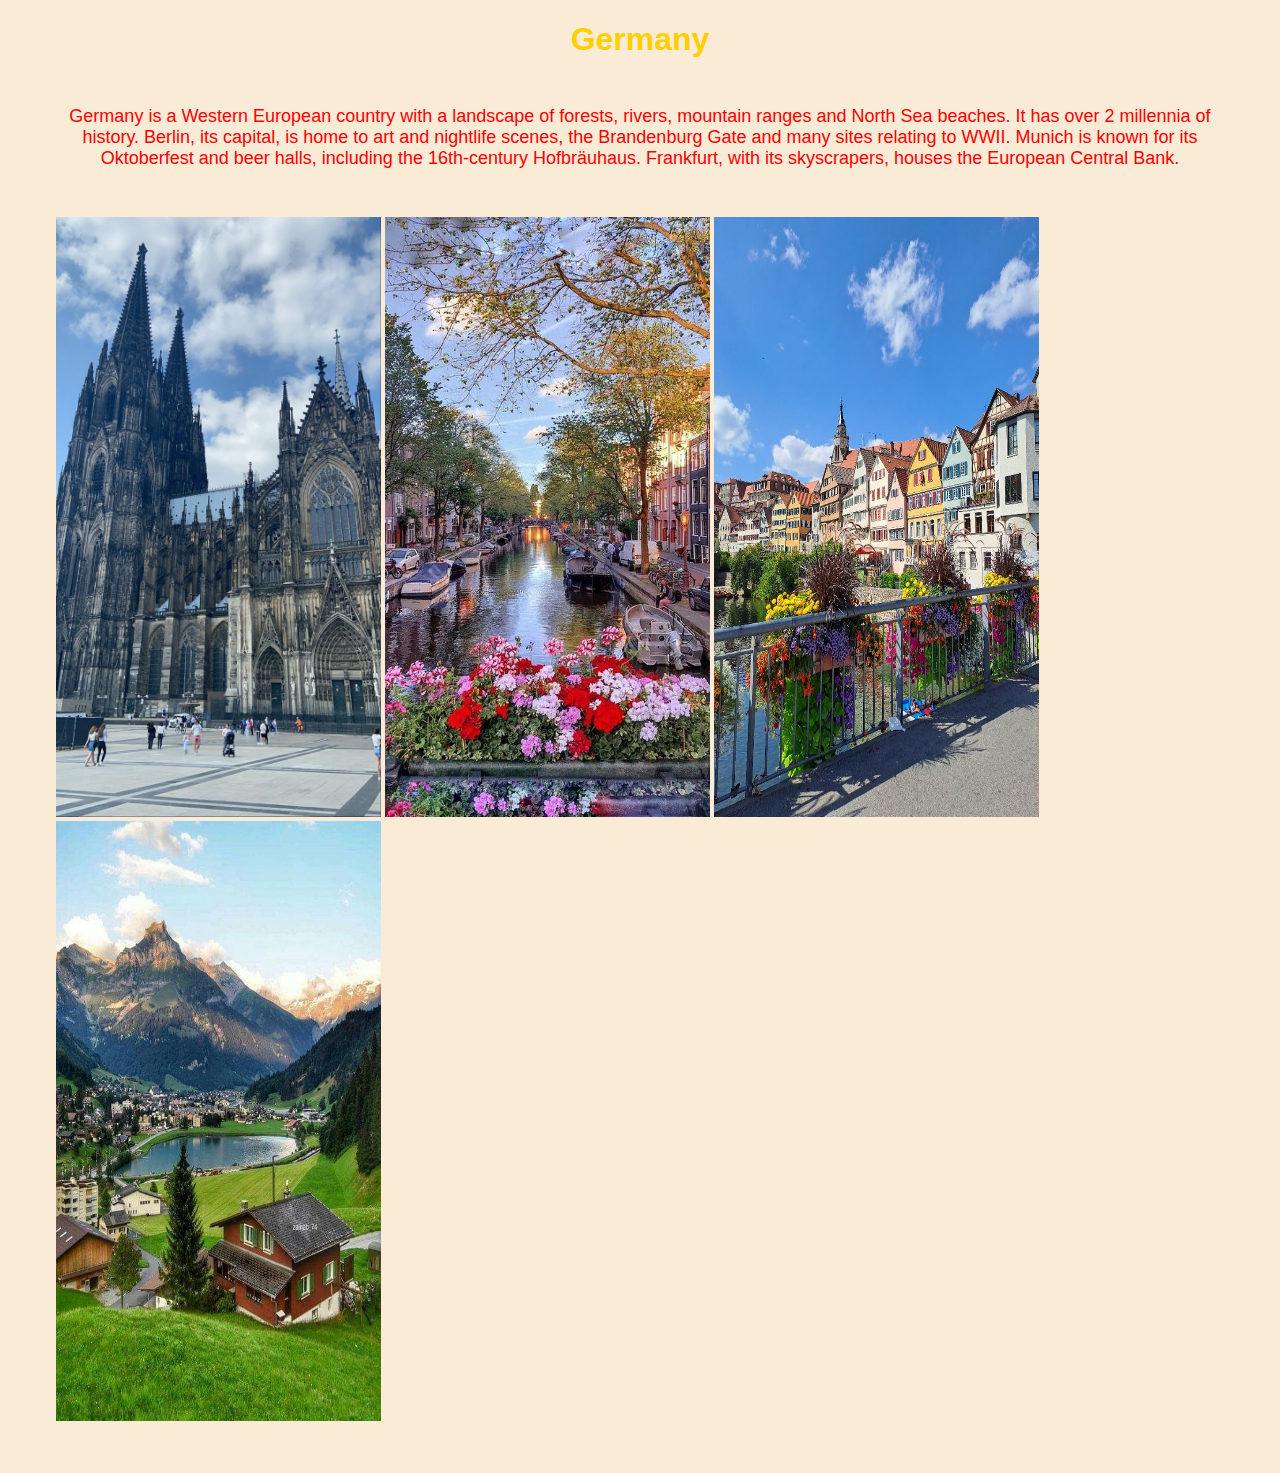
==== germany.html @ 8bdd0658 "code structure" ====
<!DOCTYPE html>
<html lang="en">
<head>
    <meta charset="UTF-8">
    <meta name="viewport" content="width=device-width, initial-scale=1.0">
    <title>Germany</title>
    <link rel="stylesheet" href="german.css">
</head>
<body>
    <h1>Germany</h1>
    <p>Germany is a Western European country with a landscape of forests, rivers, mountain ranges and North Sea beaches. It has over 2 millennia of history. Berlin, its capital, is home to art and nightlife scenes, the Brandenburg Gate and many sites relating to WWII. Munich is known for its Oktoberfest and beer halls, including the 16th-century Hofbräuhaus. Frankfurt, with its skyscrapers, houses the European Central Bank.</p>
    <div><img src="images/Köln dom.jpeg" alt="Image of South Africa"/>
    <img src="images/Stadt - Germany - WÜRZBURG - Panorama im Winter-01.jpeg" alt="Image of South Africa"/>
    <img src="images/📍🇩🇪.jpeg" alt="Image of South Africa"/>
    <img src="images/bc76da41-9f47-4736-9048-60ec5823859b.jpeg" alt="Image of South Africa"/></div>
</body>
</html>
---- german.css ----
body{
    background-color: antiquewhite;
}

h1 {
    text-align: center;
    font-family: Verdana, Geneva, Tahoma, sans-serif;
    color: #ffcf00;
    border: 10px;
}
p {
    margin: 48px;
    text-align: center;
    font-family: Verdana, Geneva, Tahoma, sans-serif;
    color:red;
    font-size: 18px;
}
img{
width: 325px;
height: 600px;
}
div, p {
    margin: 48px;
}
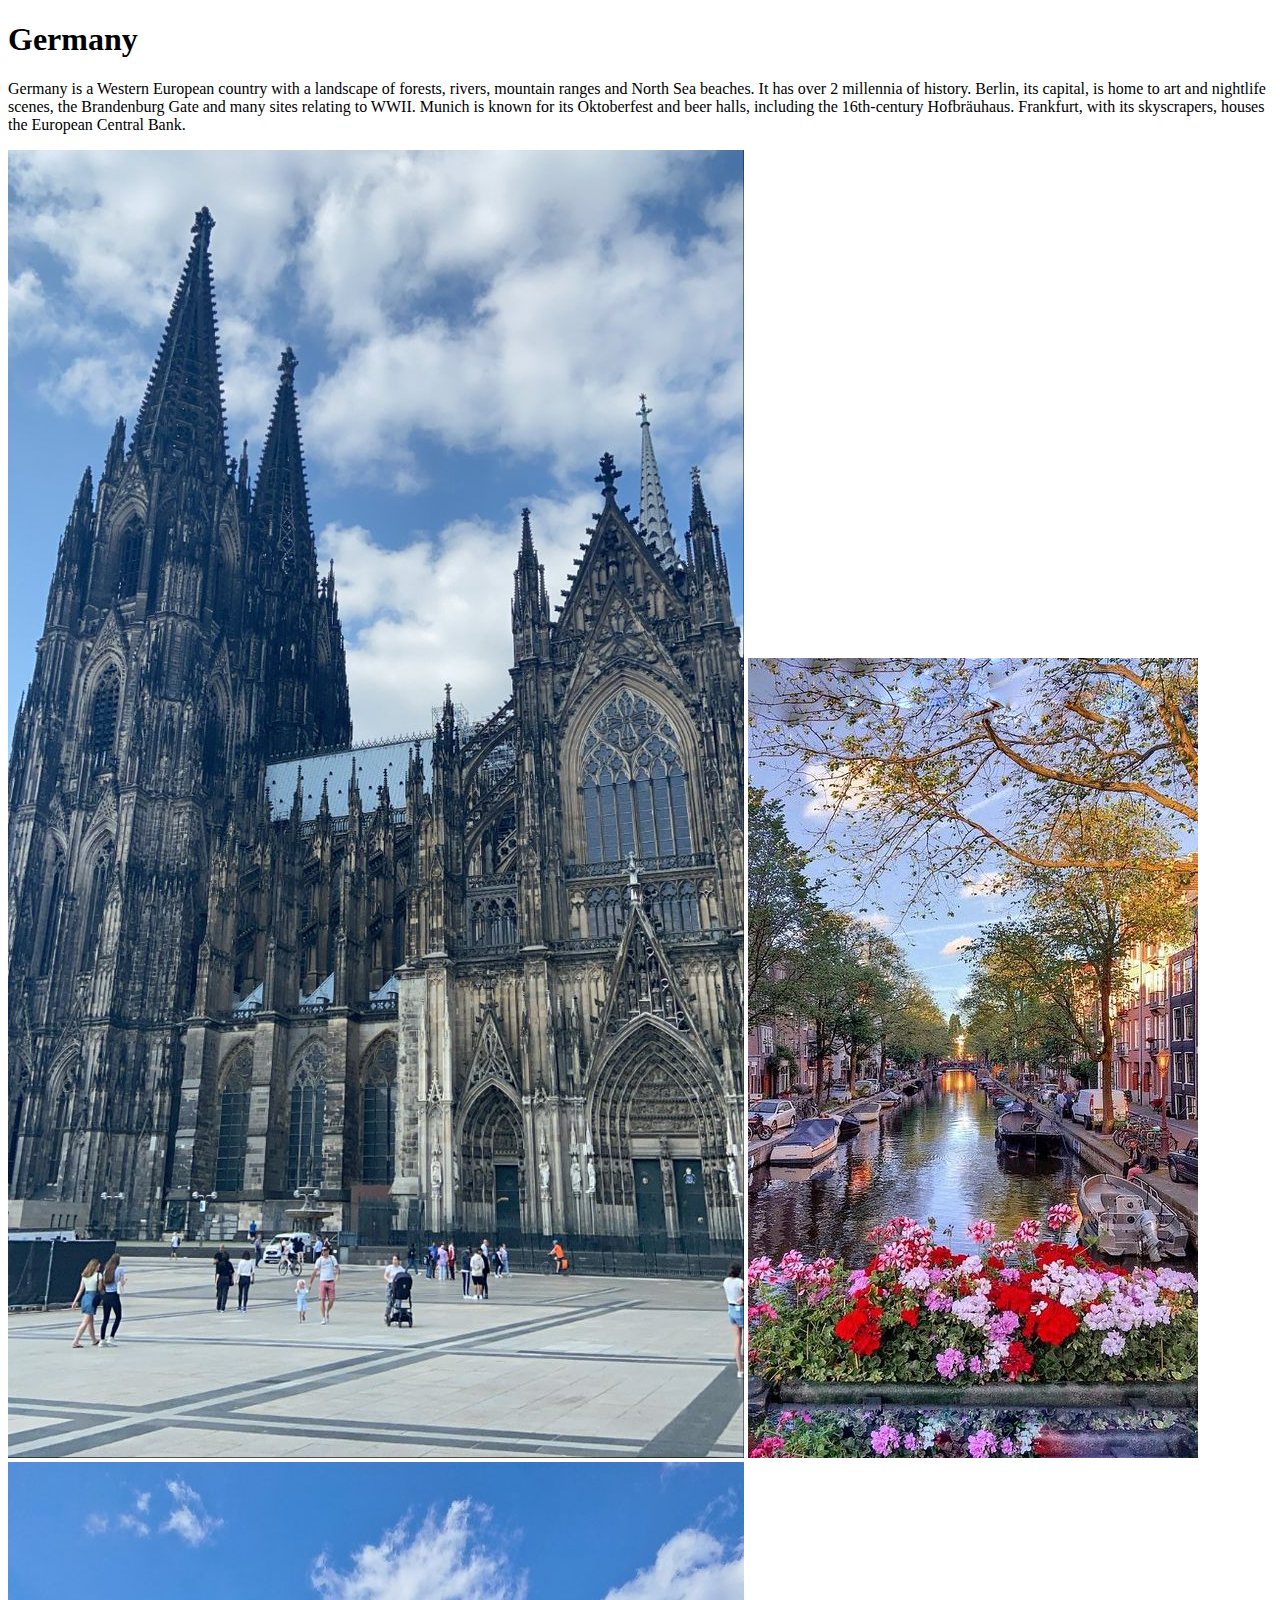
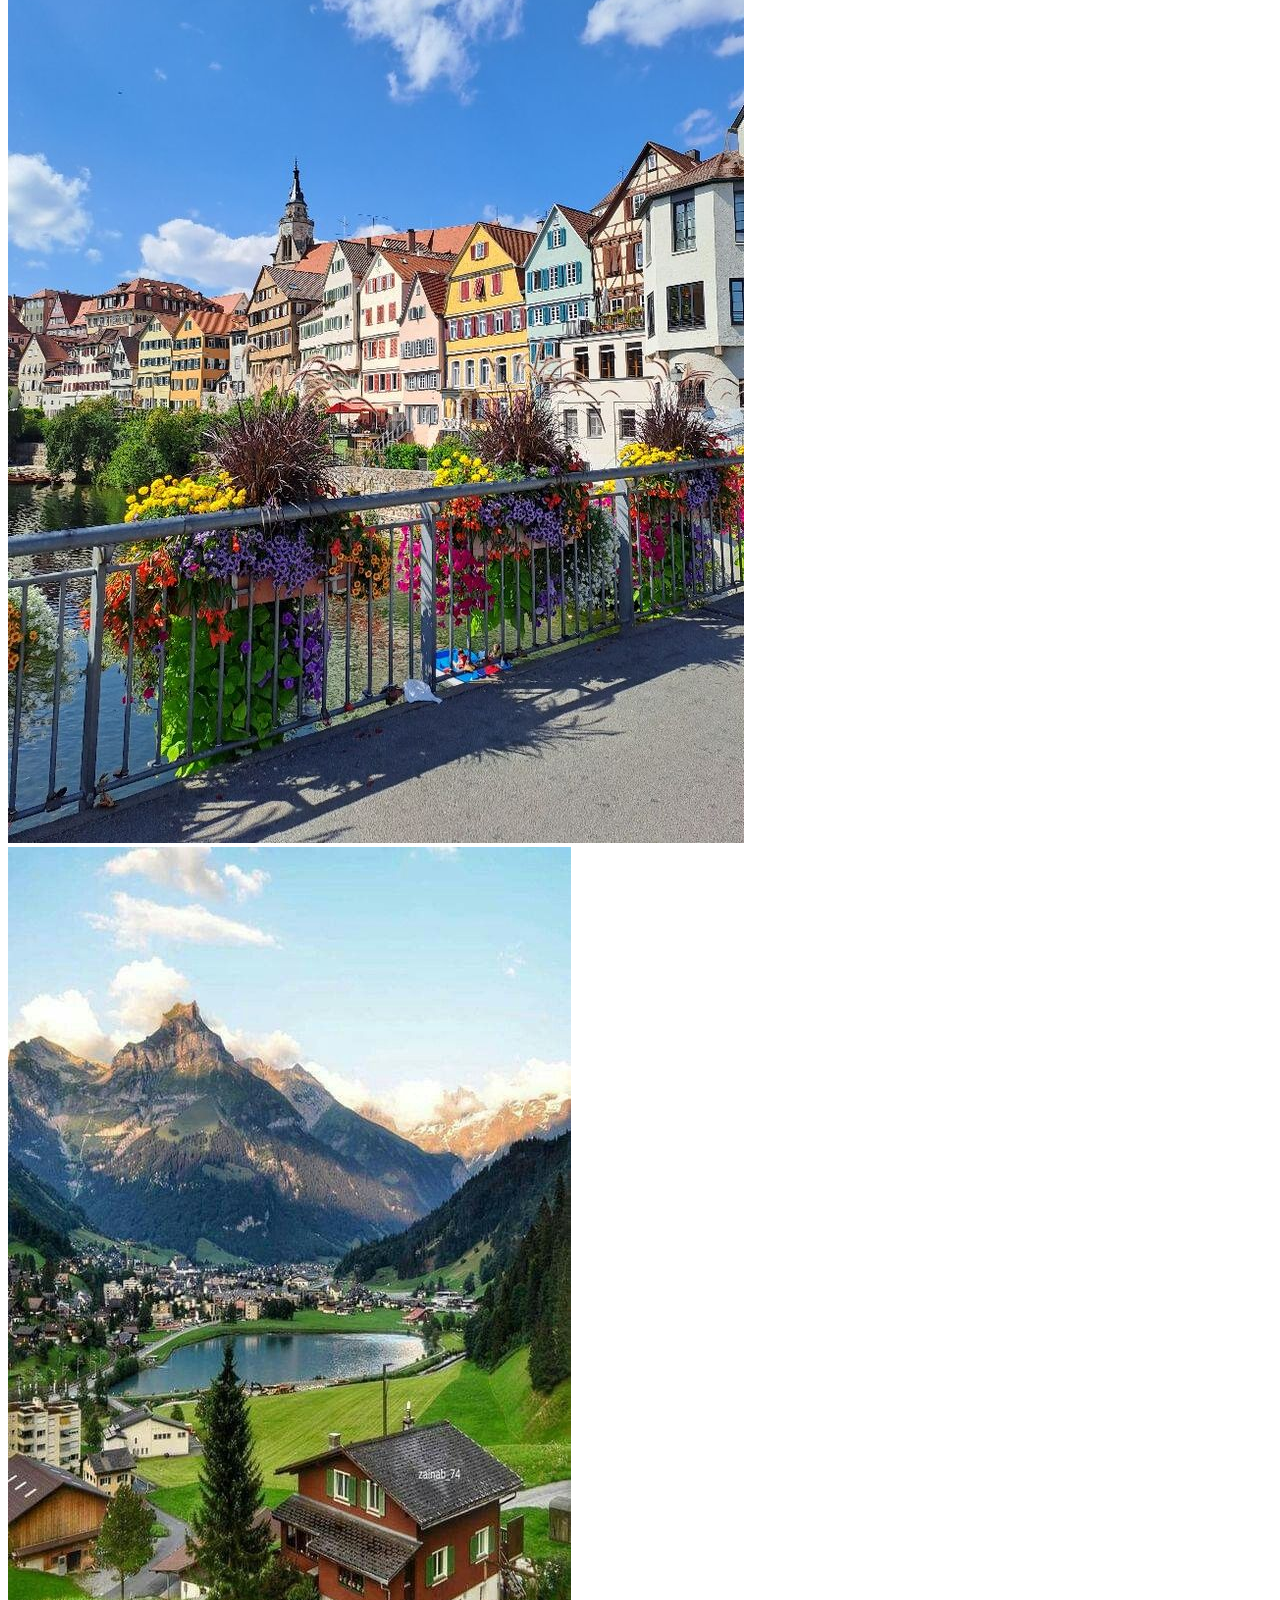
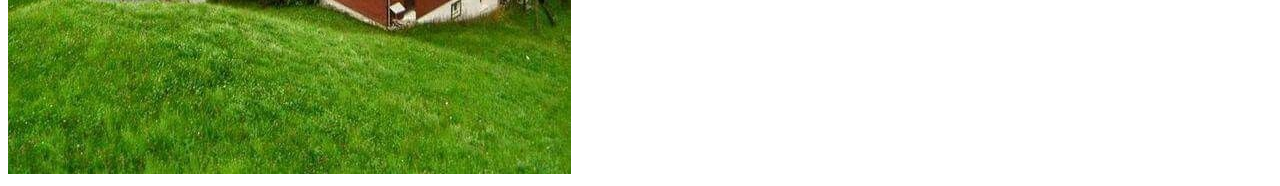
==== commit 9b0e4230: "code structure" ====
--- a/germany.html
+++ b/germany.html
@@ -4,7 +4,7 @@
     <meta charset="UTF-8">
     <meta name="viewport" content="width=device-width, initial-scale=1.0">
     <title>Germany</title>
-    <link rel="stylesheet" href="german.css">
+    <link rel="stylesheet" href="germany.html">
 </head>
 <body>
     <h1>Germany</h1>
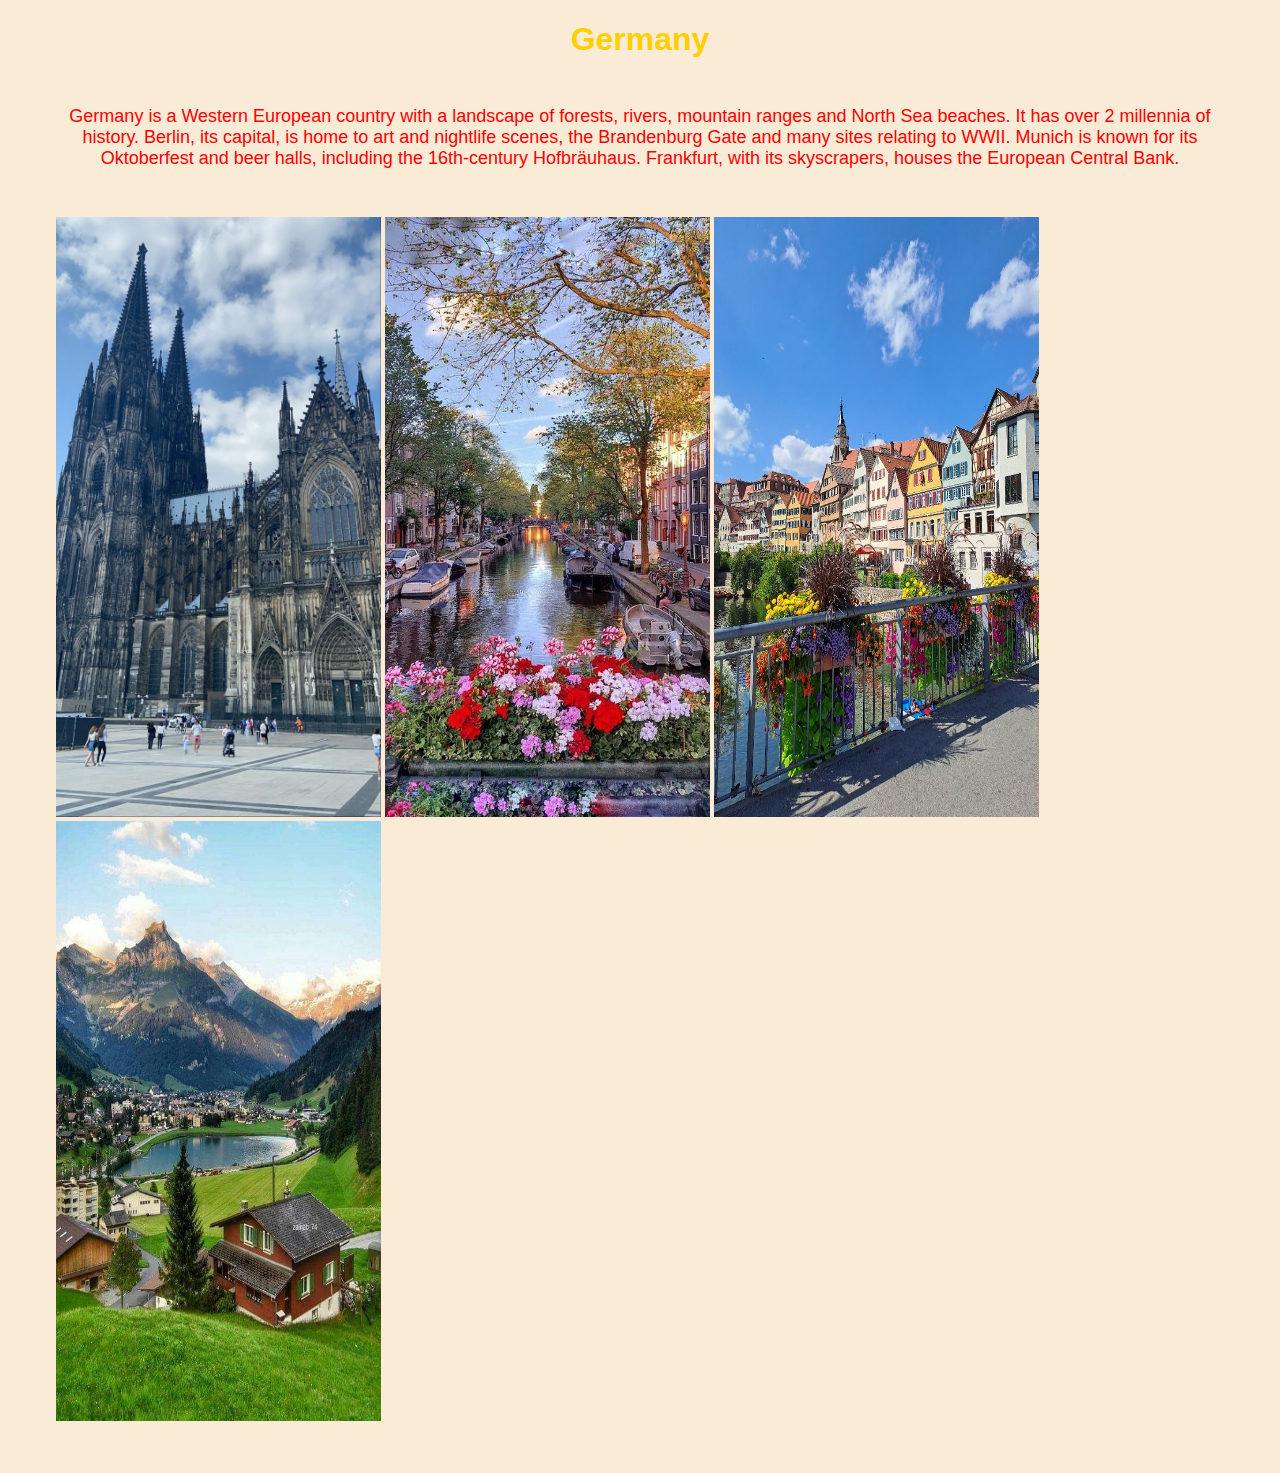
==== commit d3409d26: "updated code" ====
--- a/germany.html
+++ b/germany.html
@@ -4,7 +4,7 @@
     <meta charset="UTF-8">
     <meta name="viewport" content="width=device-width, initial-scale=1.0">
     <title>Germany</title>
-    <link rel="stylesheet" href="germany.html">
+    <link rel="stylesheet" href="germany.css">
 </head>
 <body>
     <h1>Germany</h1>
--- a/germany.css
+++ b/germany.css
@@ -0,0 +1,24 @@
+body{
+    background-color: antiquewhite;
+}
+
+h1 {
+    text-align: center;
+    font-family: Verdana, Geneva, Tahoma, sans-serif;
+    color: #ffcf00;
+    border: 10px;
+}
+p {
+    margin: 48px;
+    text-align: center;
+    font-family: Verdana, Geneva, Tahoma, sans-serif;
+    color:red;
+    font-size: 18px;
+}
+img{
+width: 325px;
+height: 600px;
+}
+div, p {
+    margin: 48px;
+}